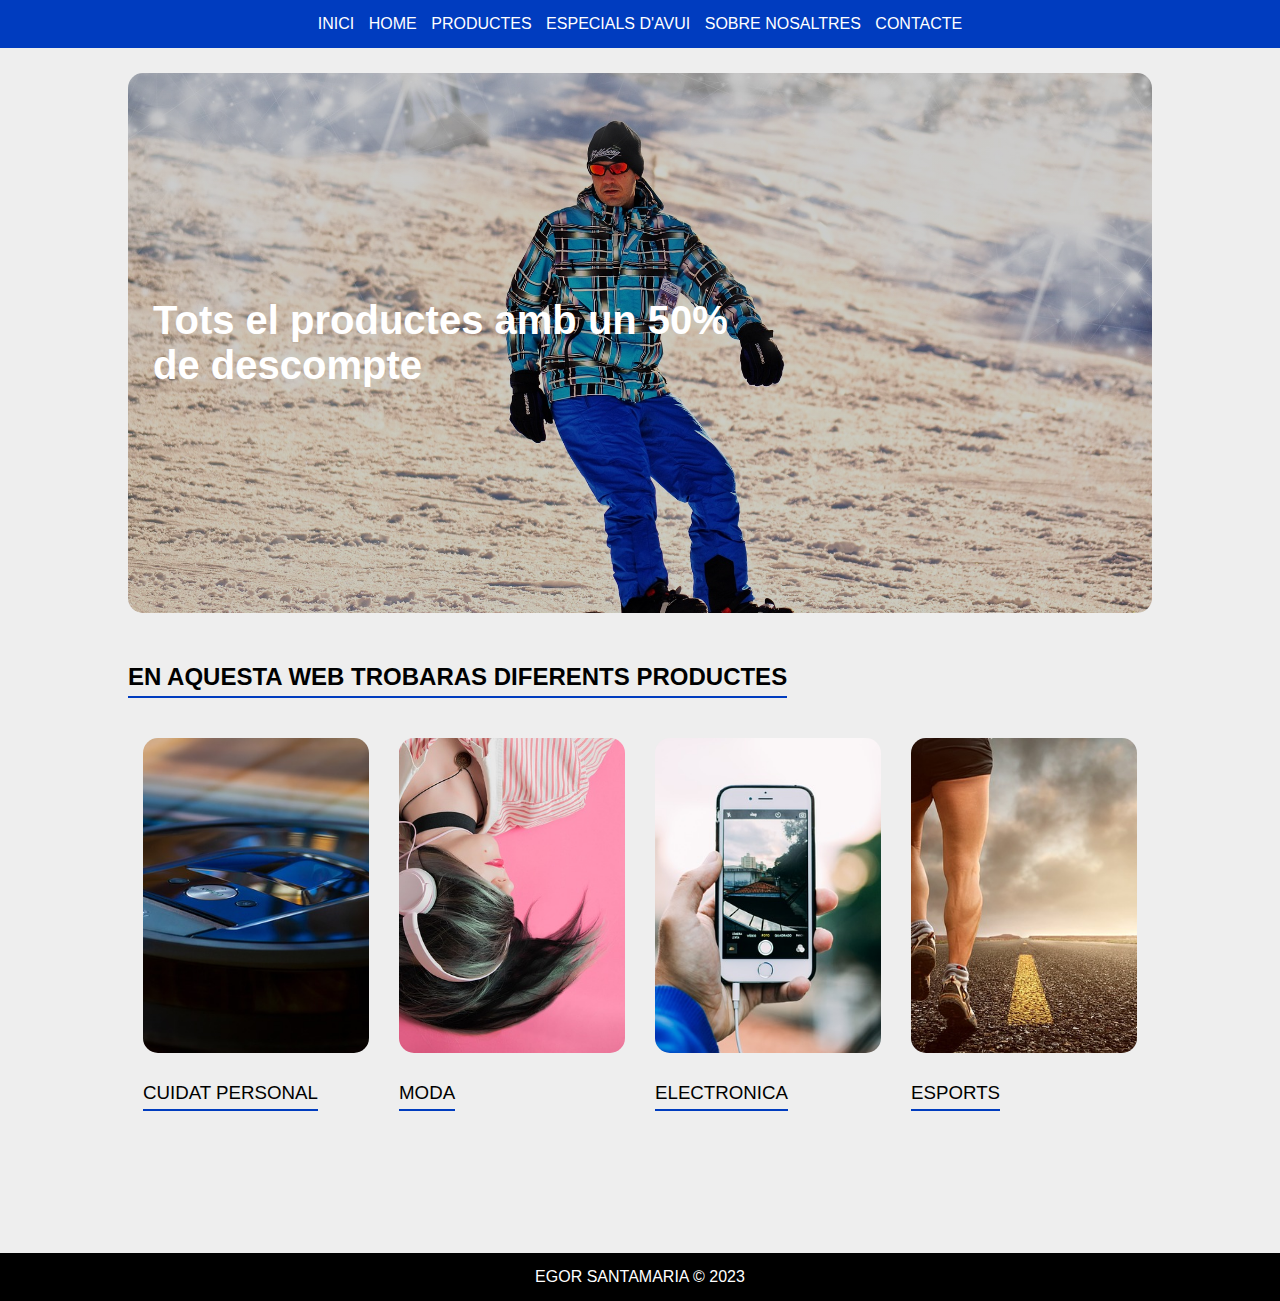
==== index.html @ 7d3c0f7a "push" ====
<!DOCTYPE html>
<html lang="ca">
<head>
    <meta charset="UTF-8">
    <meta http-equiv="X-UA-Compatible" content="IE=edge">
    <meta name="viewport" content="width=device-width, initial-scale=1.0">
    <title>Web</title>
    <link rel="stylesheet" type="text/css" href="estils/styles.css">
</head>
<body>
    <header>
        <nav>
            <a href="./index.html">Inici</a>
            <a href="./home.html">Home</a>
            <a href="#">Productes</a>
            <a href="./especials.html">Especials d'avui</a>
            <a href="./sobre-nosaltres.html">Sobre nosaltres</a>
            <a href="./contacte.html">Contacte</a>
        </nav>
    </header>
    <main>
        <section class="offer">
            <h2>Tots el productes amb un 50%<br>de descompte</h2>
        </section>
        <section class="elements">
            <h2>En aquesta web trobaras diferents productes</h2>
            <div class="products">
                <div class="col">
                    <img src="./imatges/img-4.jpg" alt="img-4">
                    <h3>Cuidat personal</h3>
                </div>
                <div class="col">
                    <img src="./imatges/img-3.jpg" alt="img-3">
                    <h3>Moda</h3>
                </div>
                <div class="col">
                    <img src="./imatges/img-2.jpg" alt="img-2">
                    <h3>Electronica</h3>
                </div>
                <div class="col">
                    <img src="./imatges/img-5.jpg" alt="img-5">
                    <h3>Esports</h3>
                </div>
            </div>
        </section>
    </main>
    <footer>
        Egor Santamaria &copy; 2023
    </footer>
</body>
</html>
---- estils/styles.css ----
:root{
    --colorPrimary: #003cbf;
    --background: #eee;
}

@keyframes scale{
    0%{
        transform: scale(0);
    }
    100%{
        transform: scale(1);
    }
}

*{
    margin: 0;
    padding: 0;
}

body{
    font-family: 'Lucida Sans', 'Lucida Sans Regular', 'Lucida Grande', 'Lucida Sans Unicode', Geneva, Verdana, sans-serif;
    background-color: var(--background);
}

header{
    display: flex;
    align-items: center;
    justify-content: center;
    padding: 15px;
    background-color: var(--colorPrimary);
}

header nav a{
    margin: 0 5px;
    padding-bottom: 5px;
    color: white;
    text-transform: uppercase;
    text-decoration: none;
    position: relative;
}

header nav a::before{
    content: '';
    width: 0%;
    height: 2px;
    position: absolute;
    bottom: 0;
    left: 0;
    background-color: white;
    transition: 500ms all;
}

header nav a:hover::before{
    width: 100%;
}

main{
    width: 80%;
    margin: auto;
}

.offer{
    margin-top: 25px;
    width: 100%;
    height: 60vh;
    background-image: linear-gradient(hsla(0, 0%, 0%, 0.200), hsla(0, 0%, 0%, 0.200)),url(../imatges/img-1.jpg);
    background-position: center;
    background-size: cover;
    background-repeat: no-repeat;
    display: flex;
    align-items: center;
    border-radius: 15px;
}

.offer h2{
    margin-left: 25px;
    color: white;
    font-size: 2.5em;
}

.elements{
    margin-top: 50px;
    display: flex;
    flex-direction: column;
    justify-content: center;
}

.elements h2{
    width: fit-content;
    text-transform: uppercase;
    padding-bottom: 5px;
    border-bottom: 2px solid var(--colorPrimary);
}

.elements .products{
    display: flex;
    align-items: center;
    justify-content: center;
    margin-top: 25px;
}

.elements .products .col{
    width: 40%;
    height: 450px;
    margin: 15px;
    overflow: hidden;
}

.elements .products .col img{
    width: 100%;
    height: 70%;
    object-fit: cover;
    border-radius: 15px;
    margin-bottom: 25px;
    transition: 500ms all;
}

.elements .products .col h3{
    width: fit-content;
    text-transform: uppercase;
    padding-bottom: 5px;
    border-bottom: 2px solid var(--colorPrimary);
    font-weight: normal;
}

footer{
    display: flex;
    align-items: center;
    justify-content: center;
    background-color: black;
    color: white;
    text-transform: uppercase;
    padding: 15px;
    margin-top: 50px;
}
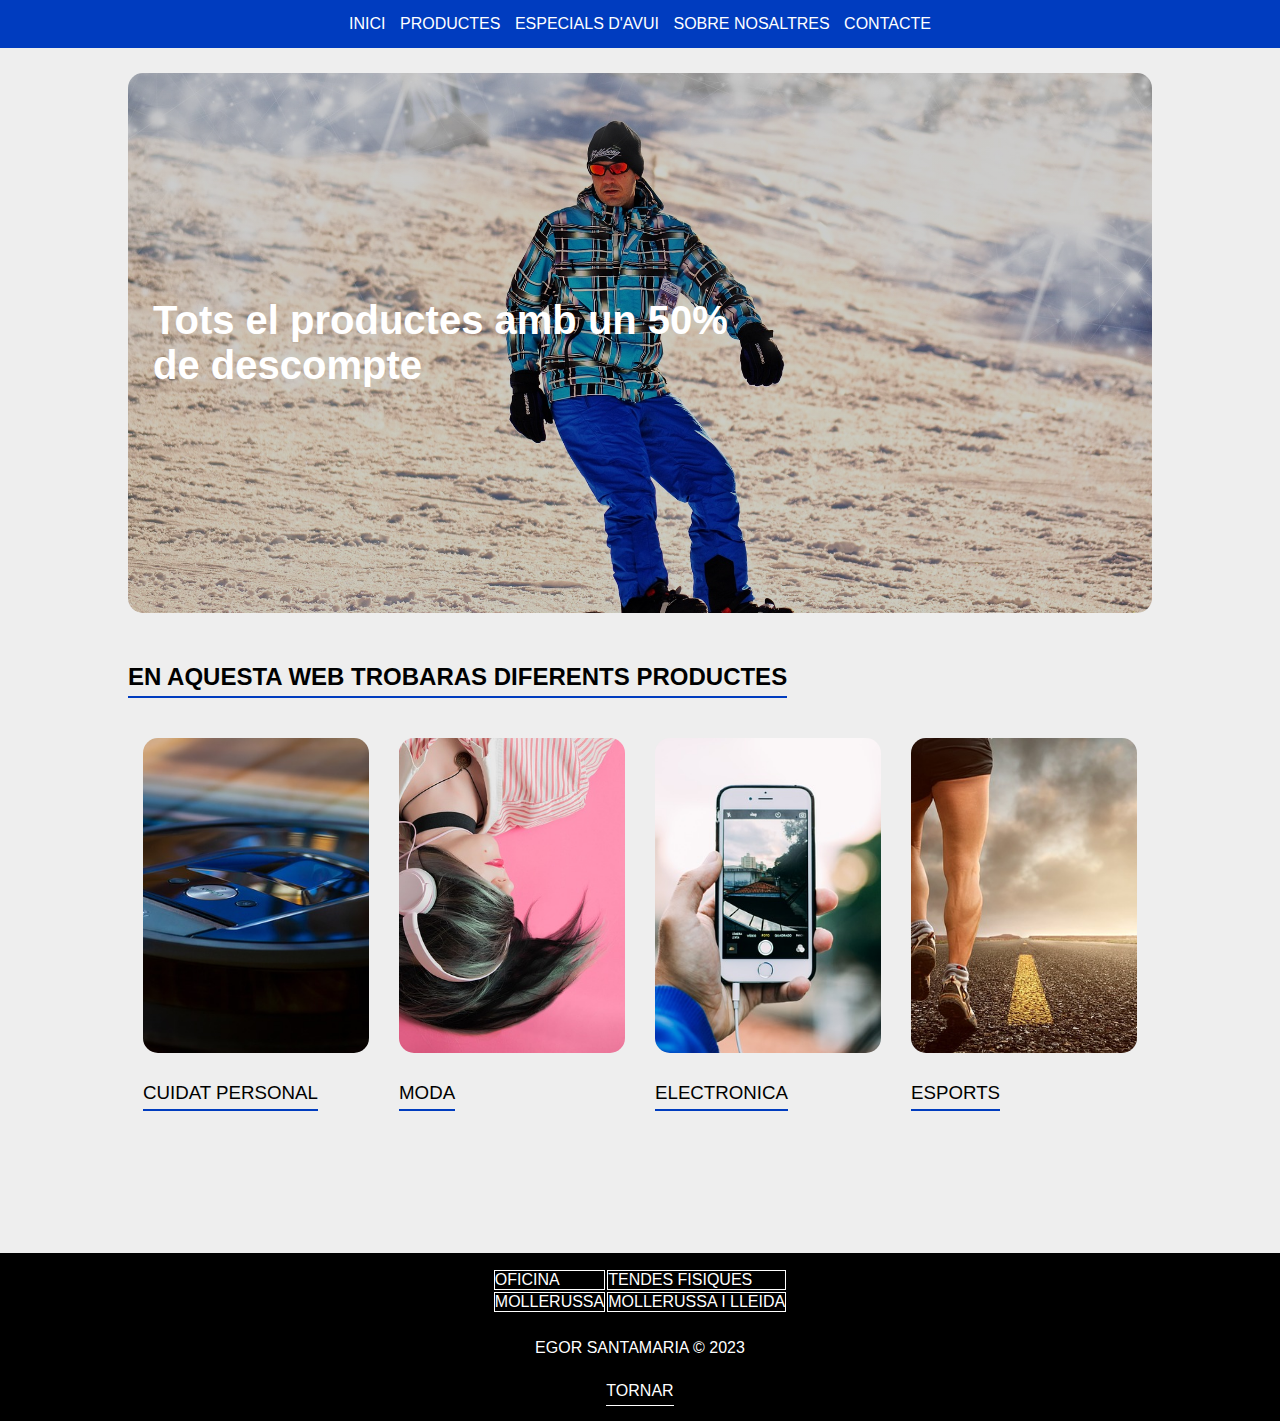
==== commit 96483224: "push" ====
--- a/index.html
+++ b/index.html
@@ -11,7 +11,6 @@
     <header>
         <nav>
             <a href="./index.html">Inici</a>
-            <a href="./home.html">Home</a>
             <a href="#">Productes</a>
             <a href="./especials.html">Especials d'avui</a>
             <a href="./sobre-nosaltres.html">Sobre nosaltres</a>
@@ -45,7 +44,20 @@
         </section>
     </main>
     <footer>
+        <section class="horari">
+            <table>
+                <tr>
+                  <td>Oficina</td>
+                  <td>Tendes fisiques</td>
+                </tr>
+                <tr>
+                  <td>Mollerussa</td>
+                  <td>Mollerussa i Lleida</td>
+                </tr>
+            </table>
+       </section>
         Egor Santamaria &copy; 2023
+        <a href="#header">Tornar</a>
     </footer>
 </body>
 </html>--- a/estils/styles.css
+++ b/estils/styles.css
@@ -123,8 +123,218 @@
     font-weight: normal;
 }
 
+.top{
+    margin-top: 25px;
+    width: 100%;
+    height: 60vh;
+    background-image: linear-gradient(hsla(0, 0%, 0%, 0.200), hsla(0, 0%, 0%, 0.200)),url(../imatges/img-6.jpg);
+    background-position: center;
+    background-size: cover;
+    background-repeat: no-repeat;
+    display: flex;
+    align-items: center;
+    justify-content: center;
+    border-radius: 15px;
+}
+
+.top h2{
+    color: white;
+    text-transform: uppercase;
+    text-align: center;
+    padding: 15px;
+    background-color: var(--colorPrimary);
+    border-radius: 15px;
+}
+
+.productes{
+    display: flex;
+    flex-direction: column;
+    padding: 100px 0;
+}
+
+.productes .row{
+    display: flex;
+    align-items: center;
+    justify-content: center;
+    flex-wrap: wrap;
+    margin-top: 25px;
+}
+
+.productes .card{
+    display: flex;
+    flex-direction: column;
+    width: 300px;
+    height: 400px;
+    background-color: white;
+    padding: 15px;
+    overflow: hidden;
+    border-radius: 15px;
+    margin: 15px;
+}
+
+.productes h2{
+    width: fit-content;
+    margin: auto;
+    text-transform: uppercase;
+    padding-bottom: 5px;
+    border-bottom: 2px solid var(--colorPrimary);
+}
+
+.productes a{
+    width: fit-content;
+    margin: auto;
+    text-transform: uppercase;
+    text-decoration: none;
+    color: white;
+    padding: 15px;
+    border-radius: 15px;
+    background-color: var(--colorPrimary);
+    margin-top: 25px;
+}
+
+
+.productes .card .imatges{
+    display: flex;
+    align-items: center;
+    width: 100%;
+    height: 70%;
+    transition: all 500ms;
+}
+
+.productes .card .imatges img{
+    min-width: 100%;
+    height: 100%;
+    object-fit: cover;
+}
+
+.productes .card:hover .imatges{
+    transform: translateX(-100%);
+}
+
+.productes .card .info{
+    width: 100%;
+    height: 30%;
+    display: flex;
+    flex-direction: column;
+    align-items: center;
+    justify-content: center;
+    text-align: center;
+}
+
+.productes .card .info h2{
+    text-transform: uppercase;
+    font-weight: normal;
+    padding-bottom: 5px;
+    border-bottom: 2px solid var(--colorPrimary);
+}
+
+.productes .card .info p{
+    margin-top: 10px;
+}
+
+
+.acerca-de{
+    display: flex;
+    align-items: center;
+    justify-content: space-evenly;
+    width: 80%;
+    margin: 0 auto;
+    background-color: white;
+    border-radius: 15px;
+    margin-top: 100px;
+}
+
+.acerca-de .card{
+    display: flex;
+    align-items: center;
+    justify-content: center;
+    height: 300px;
+    text-align: center;
+    animation-name: scale;
+    animation-duration: 0.5s;
+    animation-timing-function: linear;
+}
+
+.acerca-de .card p{
+    font-size: 1.5em;
+    font-weight: bold;
+}
+
+.acerca-de .card p span{
+    font-size: 1em;
+    color: var(--colorPrimary);
+    font-weight: normal;
+}
+
+.team{
+    display: flex;
+    flex-direction: column;
+    align-items: center;
+    justify-content: center;
+    padding: 100px 0;
+}
+
+.team h2{
+    text-transform: uppercase;
+    padding-bottom: 5px;
+    border-bottom: 2px solid var(--colorPrimary);
+}
+
+.team .persones{
+    display: flex;
+    align-items: center;
+    justify-content: center;
+}
+
+.team .persones .persona{
+    width: 35%;
+    height: 400px;
+    margin: 15px;
+    position: relative;
+}
+
+.team .persones .persona .info-persona{
+    display: flex;
+    align-items: center;
+    justify-content: center;
+    text-align: center;
+    width: 90%;
+    height: 90%;
+    position: absolute;
+    top: 0;
+    bottom: 0;
+    left: 0;
+    right: 0;
+    margin: auto;
+    background-color: white;
+    border-radius: 15px;
+    transform: scale(0);
+    transition: 500ms all;
+}
+
+.team .persones .persona:hover .info-persona{
+    transform: scale(1);
+}
+
+.team .persones .persona .info-persona p{
+    font-size: 1.5em;
+}
+
+.team .persones .persona .info-persona p span{
+    color: var(--colorPrimary);
+    font-weight: bold;
+}
+
+.team .persones .persona img{
+    width: 100%;
+    height: 100%;
+    object-fit: cover;
+    border-radius: 15px;
+}
+
 footer{
     display: flex;
+    flex-direction: column;
     align-items: center;
     justify-content: center;
     background-color: black;
@@ -132,4 +342,29 @@
     text-transform: uppercase;
     padding: 15px;
     margin-top: 50px;
+}
+
+footer .horari td{
+    border: 1px solid white;
+    background-color: transparent;
+    color: white;
+    transition: 500ms all;
+}
+
+footer .horari td:hover{
+    background-color: white;
+    color: black;
+}
+
+footer .horari table{
+    margin-bottom: 25px;
+}
+
+footer a{
+    color: white;
+    text-transform: uppercase;
+    margin-top: 25px;
+    padding-bottom: 5px;
+    text-decoration: none;
+    border-bottom: 1px solid white;
 }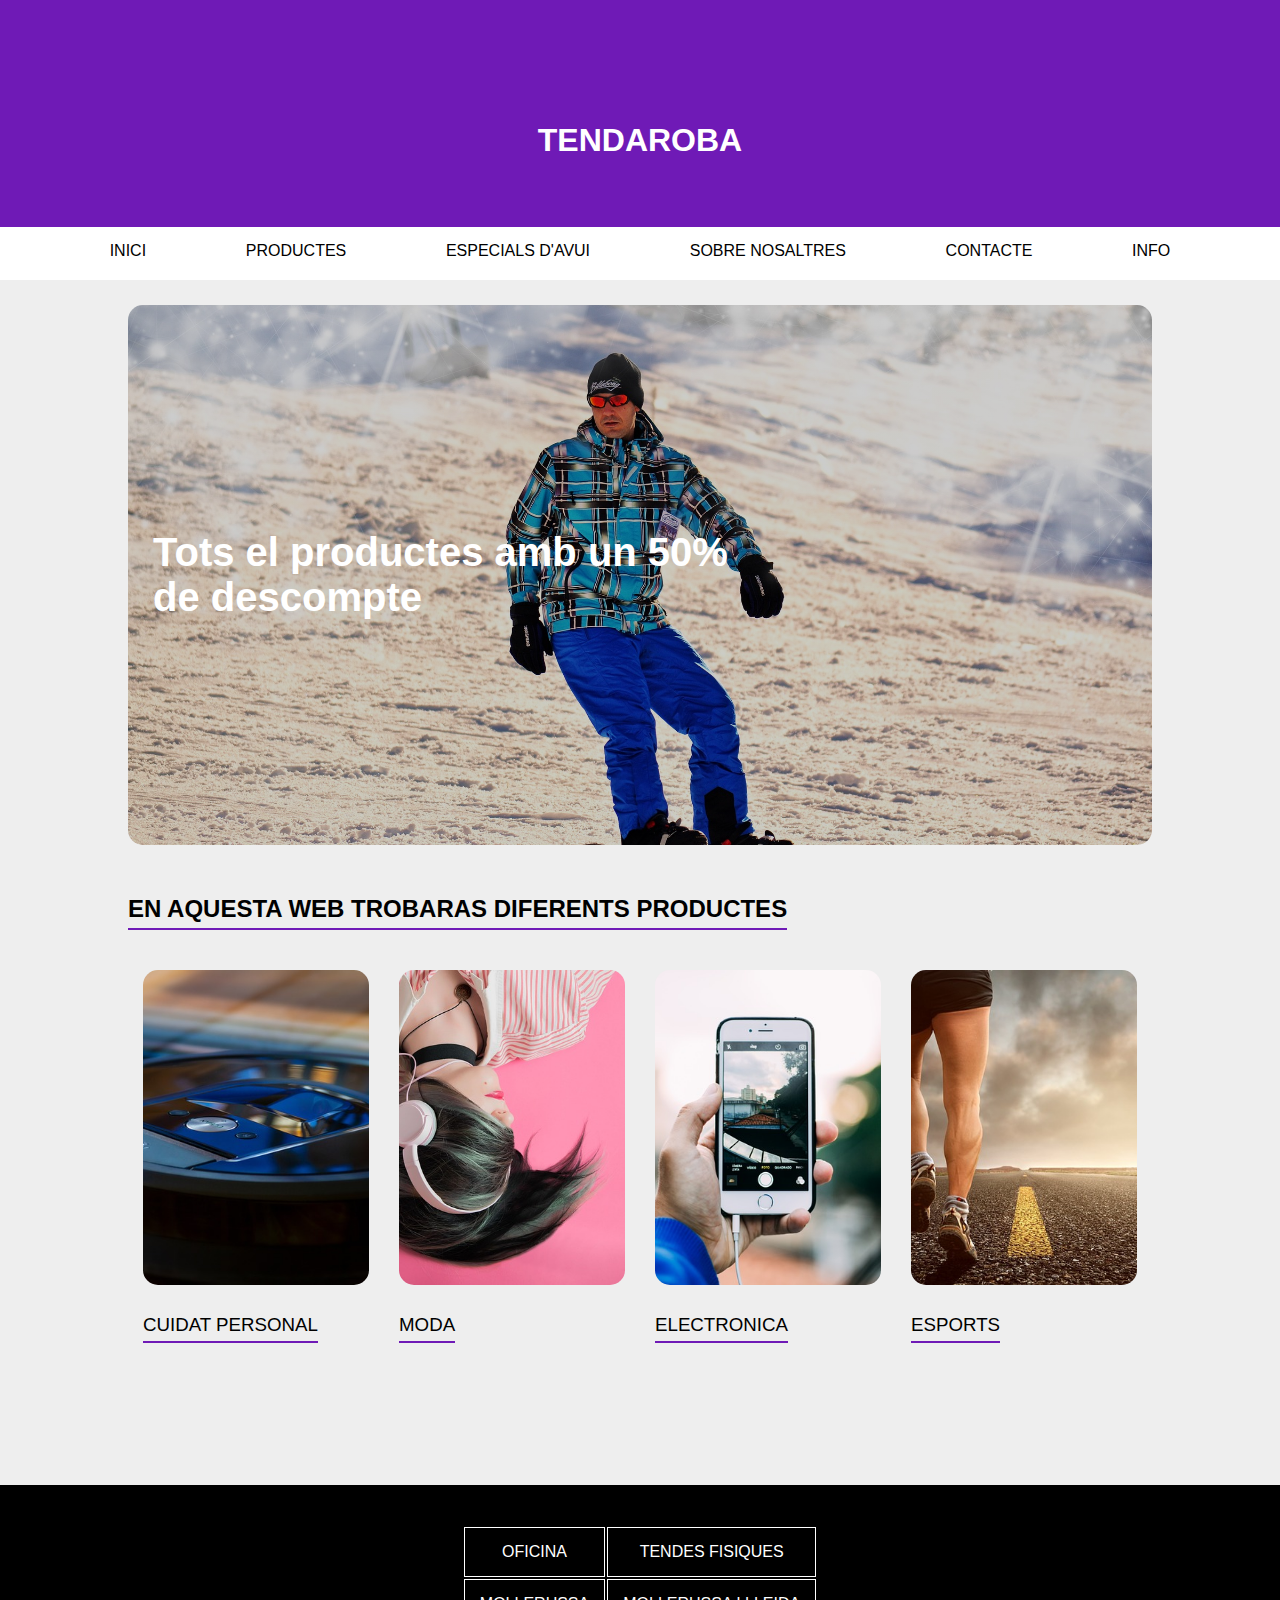
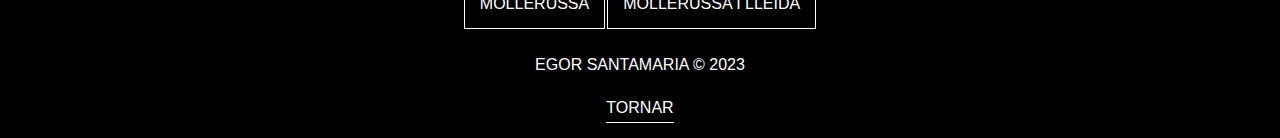
==== commit ad594976: "push" ====
--- a/index.html
+++ b/index.html
@@ -8,13 +8,15 @@
     <link rel="stylesheet" type="text/css" href="estils/styles.css">
 </head>
 <body>
-    <header>
+    <header id="header">
+        <h1>TendaRoba</h1>
         <nav>
             <a href="./index.html">Inici</a>
-            <a href="#">Productes</a>
+            <a href="./productes.html">Productes</a>
             <a href="./especials.html">Especials d'avui</a>
             <a href="./sobre-nosaltres.html">Sobre nosaltres</a>
             <a href="./contacte.html">Contacte</a>
+            <a href="./info.html">Info</a>
         </nav>
     </header>
     <main>
--- a/estils/styles.css
+++ b/estils/styles.css
@@ -1,5 +1,5 @@
 :root{
-    --colorPrimary: #003cbf;
+    --colorPrimary: #6F1AB6;
     --background: #eee;
 }
 
@@ -23,17 +23,41 @@
 }
 
 header{
-    display: flex;
-    align-items: center;
-    justify-content: center;
-    padding: 15px;
-    background-color: var(--colorPrimary);
+    height: 250px;
+    display: flex;
+    flex-direction: column;
+    align-items: center;
+    justify-content: center;
+    padding: 15px;
+    background-color: var(--colorPrimary);
+    position: relative;
+}
+
+header h1{
+    color: white;
+    text-transform: uppercase;
+    font-weight: bold;
+    font-size: 2em;
+}
+
+header nav{
+    display: flex;
+    align-items: center;
+    justify-content: space-evenly;
+    width: auto;
+    position: absolute;
+    bottom: 0;
+    left: 0;
+    right: 0;
+    margin: auto;
+    padding: 15px;
+    background-color: white;
 }
 
 header nav a{
     margin: 0 5px;
     padding-bottom: 5px;
-    color: white;
+    color: black;
     text-transform: uppercase;
     text-decoration: none;
     position: relative;
@@ -46,7 +70,7 @@
     position: absolute;
     bottom: 0;
     left: 0;
-    background-color: white;
+    background-color: var(--colorPrimary);
     transition: 500ms all;
 }
 
@@ -123,6 +147,24 @@
     font-weight: normal;
 }
 
+form{
+    width: 50%;
+    display: flex;
+    flex-direction: column;
+    align-items: center;
+    justify-content: center;
+    background-color: white;
+    padding: 25px;
+    margin: 100px auto;
+    border-radius: 15px;
+}
+
+form input, textarea{
+    width: 80%;
+    padding: 15px;
+    margin: 5px 0;
+}
+
 .top{
     margin-top: 25px;
     width: 100%;
@@ -231,7 +273,6 @@
 .productes .card .info p{
     margin-top: 10px;
 }
-
 
 .acerca-de{
     display: flex;
@@ -312,6 +353,37 @@
     transition: 500ms all;
 }
 
+.team p{
+    font-size: 1.5em;
+    text-align: center;
+    width: 50%;
+    margin-top: 25px;
+}
+
+.horari{
+    display: flex;
+    flex-direction: column;
+    align-items: center;
+    justify-content: center;
+}
+
+.horari h2{
+    width: fit-content;
+    text-transform: uppercase;
+    padding-bottom: 5px;
+    border-bottom: 2px solid var(--colorPrimary);
+}
+
+.horari table{
+    margin-top: 25px;
+}
+
+.horari table td{
+    background-color: white;
+    padding: 15px;
+    text-align: center;
+}
+
 .team .persones .persona:hover .info-persona{
     transform: scale(1);
 }
@@ -332,6 +404,148 @@
     border-radius: 15px;
 }
 
+aside{
+    width: fit-content;
+    padding: 25px;
+    height: 400px;
+    display: flex;
+    align-items: center;
+    justify-content: center;
+    background-color: white;
+    position: fixed;
+    left: 50px;
+    top: 0;
+    bottom: 0;
+    margin: auto;
+    border-radius: 15px;
+    border: 2px solid black;
+}
+
+aside nav{
+    display: flex;
+    flex-direction: column;
+    align-items: center;
+    justify-content: space-evenly;
+}
+
+aside nav a{
+    color: black;
+    text-decoration: none;
+    text-transform: uppercase;
+    margin: 10px 0;
+    position: relative;
+    padding-bottom: 5px;
+}
+
+aside nav a::before{
+    content: '';
+    width: 0%;
+    height: 2px;
+    background-color: var(--colorPrimary);
+    position: absolute;
+    left: 0;
+    right: 0;
+    bottom: 0;
+    margin: auto;
+    transition: 500ms all;
+}
+
+aside nav a:hover::before{
+    width: 100%;
+}
+
+.aside{
+    width: 80%;
+    margin-left: auto;
+}
+
+.products-offer{
+    width: auto;
+    height: 60vh;
+    background-image: linear-gradient(hsla(0, 0%, 0%, 0.250), hsla(0, 0%, 0%, 0.250)),url(../imatges/img-18.jpg);
+    background-position: center;
+    background-size: cover;
+    background-repeat: no-repeat;
+    background-attachment: fixed;
+    display: flex;
+    flex-direction: column;
+    align-items: center;
+    justify-content: center;
+    border-radius: 15px;
+}
+
+.products-offer h2{
+    color: white;
+    background-color: var(--colorPrimary);
+    padding: 15px;
+    border-radius: 15px;
+}
+
+.products-offer a{
+    margin-top: 25px;
+    background-color: white;
+    color: var(--colorPrimary);
+    text-decoration: none;
+    padding: 10px;
+    border-radius: 15px;
+}
+
+.contact-main h2{
+    text-align: center;
+    width: fit-content;
+    text-transform: uppercase;
+    border-bottom: 2px solid var(--colorPrimary);
+    margin: 0 auto;
+    margin-top: 25px;
+}
+
+.contact-main p{
+    width: 50%;
+    font-size: 1.5em;
+    margin: 0 auto;
+    margin-top: 25px;
+    text-align: center;
+}
+
+.atencio{
+    padding: 100px 0;
+}
+
+.atencio p,
+.atencio ul li{
+    font-size: 1.5em;
+    width: 70%;
+    margin: 25px auto;
+    text-align: center;
+}
+
+.atencio p:nth-of-type(2){
+    width: fit-content;
+    padding-bottom: 5px;
+    border-bottom: 2px solid var(--colorPrimary);
+}
+
+.atencio ul{
+    margin-top: 50px;
+}
+
+.atencio table{
+    margin: 0 auto;
+    margin-top: 50px;
+}
+
+.atencio table th{
+    border: 1px solid var(--colorPrimary);
+    padding: 10px;
+    background-color: white;
+}
+
+.atencio table td{
+    padding: 10px;
+    background-color: var(--colorPrimary);
+    color: white;
+}
+
 footer{
     display: flex;
     flex-direction: column;
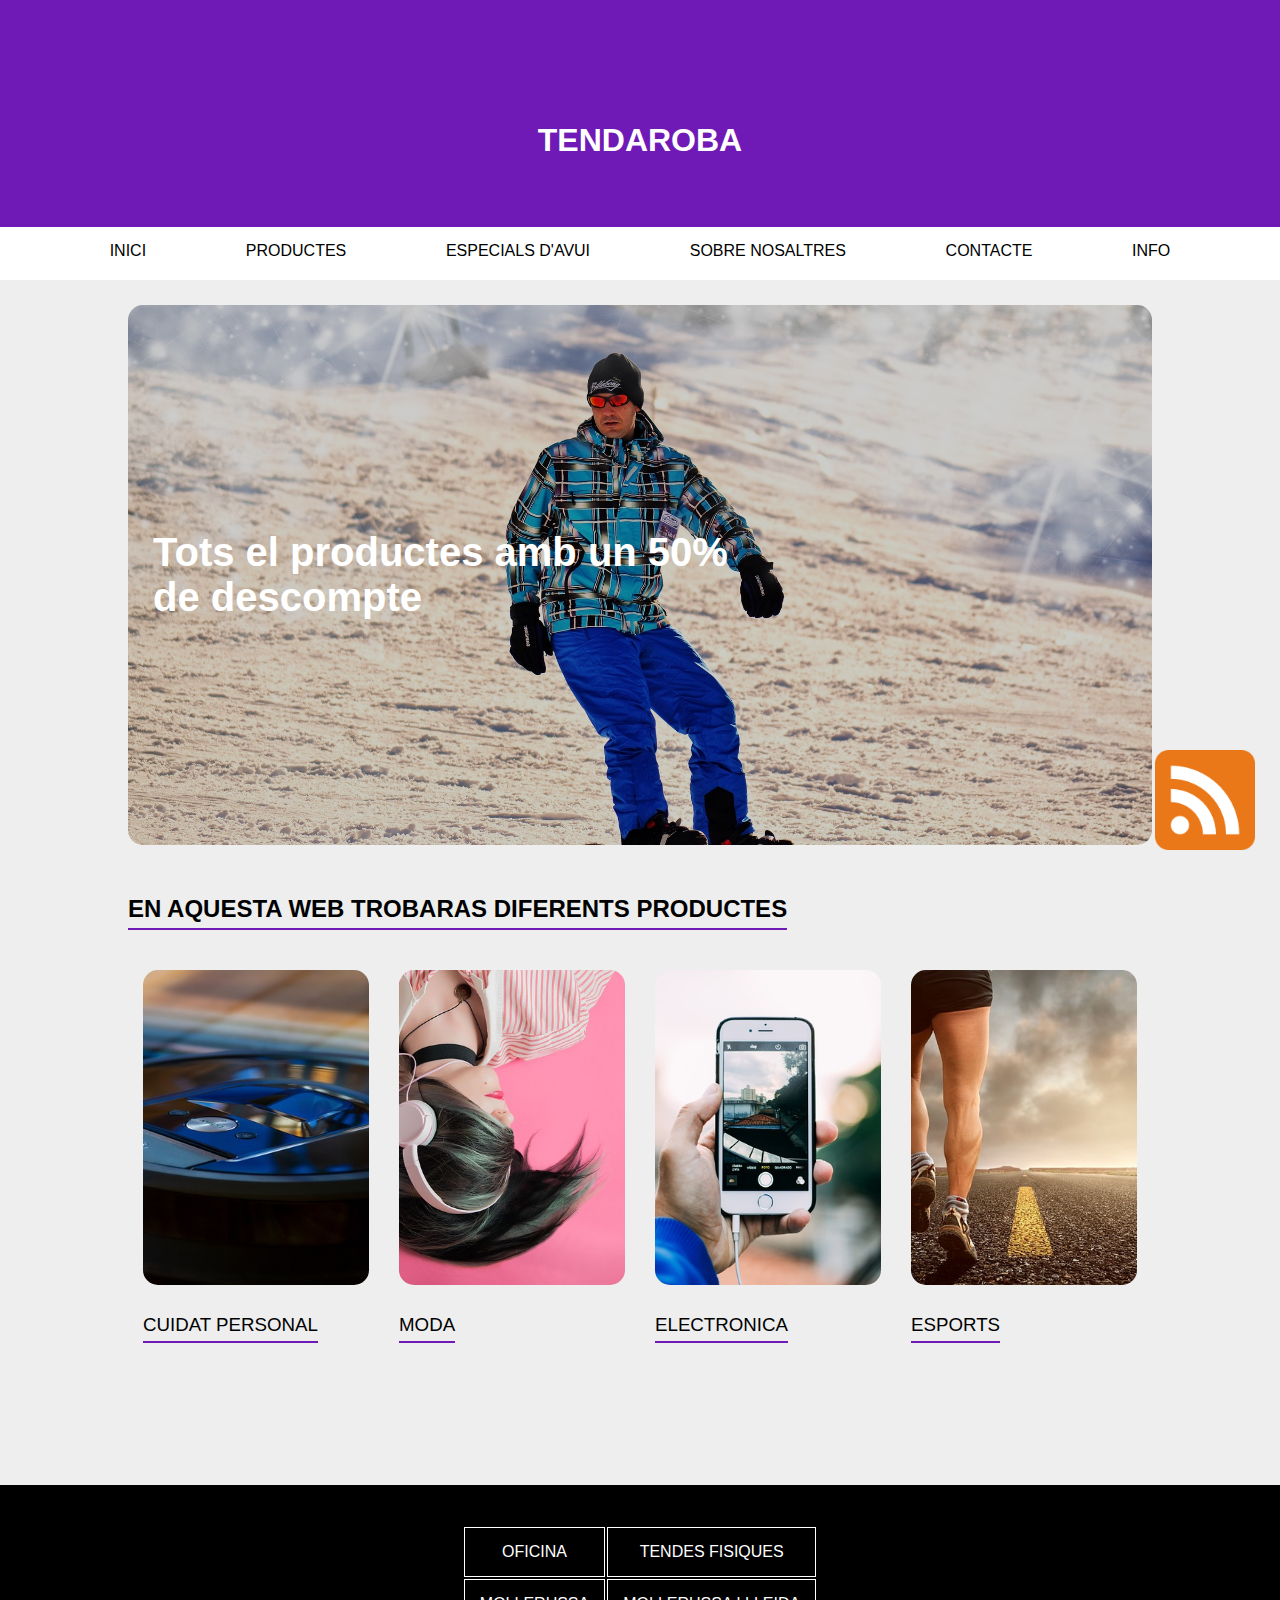
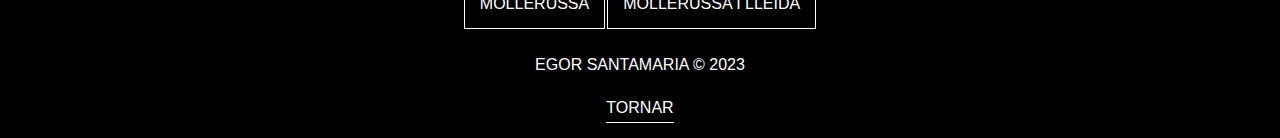
==== commit 0303a984: "Add files via upload" ====
--- a/index.html
+++ b/index.html
@@ -61,5 +61,6 @@
         Egor Santamaria &copy; 2023
         <a href="#header">Tornar</a>
     </footer>
+    <a href="https://rss.app/feeds/dXw9P67ZTwmJNN9R.xml"><img src="./imatges/rss.png" alt="rss" class="rss"></a>
 </body>
 </html>--- a/estils/styles.css
+++ b/estils/styles.css
@@ -581,4 +581,13 @@
     padding-bottom: 5px;
     text-decoration: none;
     border-bottom: 1px solid white;
+}
+
+.rss{
+    width: 100px;
+    height: 100px;
+    object-fit: cover;
+    position: fixed;
+    bottom: 50px;
+    right: 25px;
 }